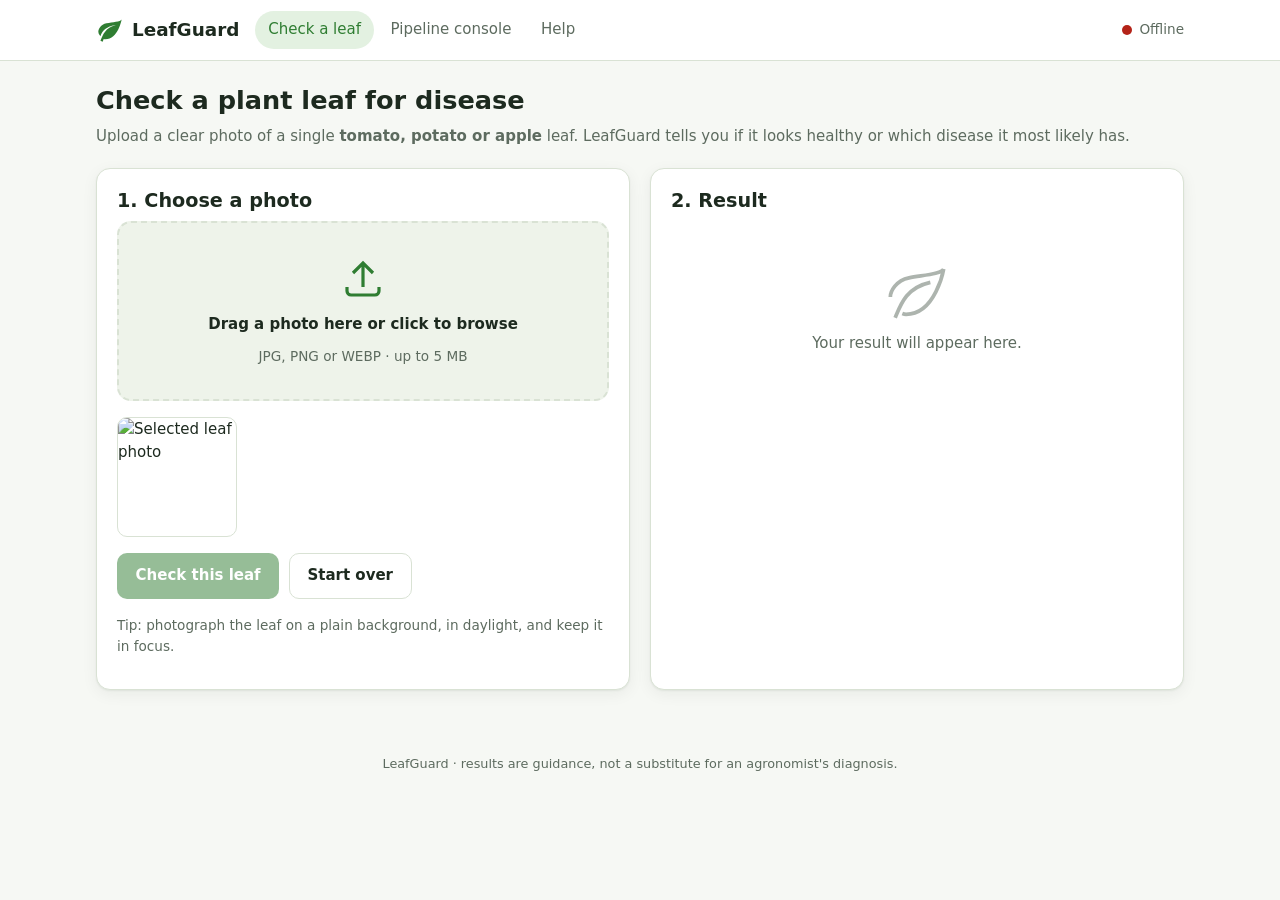
==== frontend/index.html @ 411cf530 "Day 5-8: fine-tuned model (test F1 0.966), FastAPI backend, trainer service, monitoring config, Graf" ====
<!doctype html>
<html lang="en">
<head>
  <meta charset="utf-8">
  <meta name="viewport" content="width=device-width, initial-scale=1">
  <title>LeafGuard – Check a leaf</title>
  <link rel="stylesheet" href="css/style.css">
  <link rel="icon" href="data:image/svg+xml,<svg xmlns='http://www.w3.org/2000/svg' viewBox='0 0 24 24'><path fill='%232f7d32' d='M17 8C8 10 5.9 16.2 3.8 21.3l1.9.7.9-2.3c.5.2 1 .3 1.4.3C19 20 22 3 22 3c-1 2-8 2.3-13 3.3S2 11.5 2 13.5s1.8 3.8 1.8 3.8C7 8 17 8 17 8z'/></svg>">
  <script src="config.js"></script>
  <script src="js/common.js" defer></script>
  <script src="js/diagnose.js" defer></script>
</head>
<body>
<header class="topbar">
  <div class="topbar-inner">
    <a class="logo" href="index.html" aria-label="LeafGuard home">
      <svg viewBox="0 0 24 24" aria-hidden="true"><path fill="currentColor" style="color:var(--brand)" d="M17 8C8 10 5.9 16.2 3.8 21.3l1.9.7.9-2.3c.5.2 1 .3 1.4.3C19 20 22 3 22 3c-1 2-8 2.3-13 3.3S2 11.5 2 13.5s1.8 3.8 1.8 3.8C7 8 17 8 17 8z"/></svg>
      LeafGuard
    </a>
    <nav class="nav" aria-label="Main">
      <a href="index.html" aria-current="page">Check a leaf</a>
      <a href="pipeline.html">Pipeline console</a>
      <a href="manual.html">Help</a>
    </nav>
    <div class="status-pill" role="status" aria-live="polite"><span id="api-dot" class="dot"></span><span id="api-text">Connecting…</span></div>
  </div>
</header>

<main>
  <h1>Check a plant leaf for disease</h1>
  <p class="muted">Upload a clear photo of a single <strong>tomato, potato or apple</strong> leaf. LeafGuard tells you if it looks healthy or which disease it most likely has.</p>

  <div class="grid-2" style="margin-top:1.25rem">
    <section class="card" aria-labelledby="upload-title">
      <h2 id="upload-title">1. Choose a photo</h2>
      <label id="dropzone" class="dropzone" tabindex="0" for="file-input">
        <svg viewBox="0 0 24 24" fill="none" stroke="currentColor" stroke-width="1.6" aria-hidden="true"><path d="M4 16v2a2 2 0 0 0 2 2h12a2 2 0 0 0 2-2v-2M12 4v12M7 9l5-5 5 5"/></svg>
        <strong>Drag a photo here or click to browse</strong>
        <span class="small muted">JPG, PNG or WEBP · up to 5 MB</span>
      </label>
      <input id="file-input" class="sr-only" type="file" accept="image/jpeg,image/png,image/webp">
      <div id="preview" class="preview-wrap" hidden>
        <img id="preview-img" alt="Selected leaf photo">
        <div>
          <div id="file-name" style="font-weight:600;word-break:break-all"></div>
          <div id="file-size" class="small muted"></div>
        </div>
      </div>
      <div id="upload-error" class="alert error" role="alert" hidden></div>
      <div class="actions">
        <button id="analyze-btn" class="btn" disabled>
          <span id="analyze-label">Check this leaf</span>
        </button>
        <button id="reset-btn" class="btn secondary" hidden>Start over</button>
      </div>
      <p class="small muted" style="margin-top:1rem">Tip: photograph the leaf on a plain background, in daylight, and keep it in focus.</p>
    </section>

    <section class="card" aria-labelledby="result-title" aria-live="polite">
      <h2 id="result-title">2. Result</h2>
      <div id="result-empty" class="empty">
        <svg viewBox="0 0 24 24" fill="none" stroke="currentColor" stroke-width="1.4" aria-hidden="true"><path d="M17 8C8 10 5.9 16.2 3.8 21.3M22 3s-3 17-14.1 17c-.4 0-.9-.1-1.4-.3M2 13.5C2 11.5 4 7.3 9 6.3S21 5 22 3"/></svg>
        <p>Your result will appear here.</p>
      </div>
      <div id="result" hidden>
        <div id="verdict" class="verdict">
          <div id="verdict-icon" class="icon" aria-hidden="true"></div>
          <div>
            <div id="verdict-kicker" class="small muted"></div>
            <h2 id="verdict-label"></h2>
          </div>
        </div>
        <div class="row" style="display:flex;justify-content:space-between"><span>Confidence</span><strong id="conf-text"></strong></div>
        <div class="bar" aria-hidden="true"><span id="conf-bar" style="width:0"></span></div>
        <div id="warnings"></div>

        <h3 style="margin-top:1rem">Other possibilities</h3>
        <ul id="top3" class="top3"></ul>

        <div class="images">
          <figure><img id="res-photo" alt="Your photo"><figcaption>Your photo</figcaption></figure>
          <figure id="heat-fig"><img id="res-heat" alt="Heatmap of the areas the model focused on"><figcaption>Where the model looked (red = most important)</figcaption></figure>
        </div>

        <div class="feedback">
          <h3>Was this correct?</h3>
          <p class="small muted">Your answer helps us monitor accuracy and improve the model.</p>
          <div class="actions">
            <button id="fb-yes" class="btn small">Yes, correct</button>
            <button id="fb-no" class="btn small secondary">No, it's wrong</button>
          </div>
          <div id="fb-correct" class="actions" hidden>
            <label for="fb-select" class="small">Correct answer:</label>
            <select id="fb-select"></select>
            <button id="fb-send" class="btn small">Send</button>
          </div>
          <div id="fb-msg" class="alert" hidden></div>
        </div>
        <div id="meta" class="meta"></div>
      </div>
    </section>
  </div>
</main>
<footer>LeafGuard · results are guidance, not a substitute for an agronomist's diagnosis.</footer>
</body>
</html>
---- frontend/css/style.css ----
/* LeafGuard UI – single stylesheet, light/dark aware, mobile-first. */
:root {
  --bg: #f6f8f4;
  --surface: #ffffff;
  --surface-2: #eef3ea;
  --text: #1d2a1f;
  --muted: #5d6b5f;
  --border: #d9e2d4;
  --brand: #2f7d32;
  --brand-ink: #ffffff;
  --brand-soft: #e3f1e1;
  --warn: #b45309;
  --warn-soft: #fff4e5;
  --danger: #b42318;
  --danger-soft: #fdecea;
  --ok: #1e7b34;
  --ok-soft: #e6f4ea;
  --info-soft: #e8f0fe;
  --radius: 14px;
  --shadow: 0 1px 2px rgba(20, 40, 20, .06), 0 4px 16px rgba(20, 40, 20, .06);
  color-scheme: light;
}
@media (prefers-color-scheme: dark) {
  :root {
    --bg: #121712;
    --surface: #1b221b;
    --surface-2: #232c23;
    --text: #e6eee4;
    --muted: #a3b1a2;
    --border: #2f3a2f;
    --brand: #5cb85f;
    --brand-ink: #0f1a10;
    --brand-soft: #1f3320;
    --warn: #f0a24a;
    --warn-soft: #33260f;
    --danger: #f2827a;
    --danger-soft: #3a1c1a;
    --ok: #6fcf7a;
    --ok-soft: #183320;
    --info-soft: #1c2638;
    --shadow: none;
    color-scheme: dark;
  }
}

* { box-sizing: border-box; }
body {
  margin: 0; background: var(--bg); color: var(--text);
  font: 15px/1.55 system-ui, -apple-system, "Segoe UI", Roboto, sans-serif;
}
a { color: var(--brand); }
h1, h2, h3 { line-height: 1.25; margin: 0 0 .5rem; }
h1 { font-size: 1.6rem; }
h2 { font-size: 1.2rem; }
h3 { font-size: 1rem; }
p { margin: 0 0 .75rem; }
.muted { color: var(--muted); }
.small { font-size: .85rem; }
code { background: var(--surface-2); padding: .1em .35em; border-radius: 5px; font-size: .9em; }

/* ---------- layout ---------- */
.topbar {
  position: sticky; top: 0; z-index: 10;
  background: var(--surface); border-bottom: 1px solid var(--border);
}
.topbar-inner {
  max-width: 1120px; margin: 0 auto; padding: .7rem 1rem;
  display: flex; align-items: center; gap: 1rem; flex-wrap: wrap;
}
.logo { display: flex; align-items: center; gap: .5rem; font-weight: 700; font-size: 1.15rem; color: var(--text); text-decoration: none; }
.logo svg { width: 28px; height: 28px; }
.nav { display: flex; gap: .25rem; flex-wrap: wrap; }
.nav a {
  padding: .45rem .8rem; border-radius: 999px; text-decoration: none; color: var(--muted); font-weight: 500;
}
.nav a:hover { background: var(--surface-2); color: var(--text); }
.nav a[aria-current="page"] { background: var(--brand-soft); color: var(--brand); }
.status-pill { margin-left: auto; display: flex; align-items: center; gap: .45rem; font-size: .85rem; color: var(--muted); }
.dot { width: 10px; height: 10px; border-radius: 50%; background: #999; flex: none; }
.dot.ok { background: var(--ok); }
.dot.bad { background: var(--danger); }
.dot.busy { background: var(--warn); animation: pulse 1.2s infinite; }
@keyframes pulse { 50% { opacity: .35; } }

main { max-width: 1120px; margin: 0 auto; padding: 1.5rem 1rem 3rem; }
.grid-2 { display: grid; grid-template-columns: 1fr; gap: 1.25rem; }
@media (min-width: 860px) { .grid-2 { grid-template-columns: 1fr 1fr; } }
.grid-4 { display: grid; grid-template-columns: repeat(auto-fit, minmax(170px, 1fr)); gap: 1rem; }

.card {
  background: var(--surface); border: 1px solid var(--border); border-radius: var(--radius);
  padding: 1.25rem; box-shadow: var(--shadow); min-width: 0;
}
.card + .card { margin-top: 1.25rem; }
.grid-2 > .card + .card, .grid-4 > .card + .card { margin-top: 0; }

/* ---------- buttons & forms ---------- */
.btn {
  display: inline-flex; align-items: center; justify-content: center; gap: .5rem;
  border: 1px solid transparent; border-radius: 10px; padding: .65rem 1.1rem;
  font: inherit; font-weight: 600; cursor: pointer; background: var(--brand); color: var(--brand-ink);
  min-height: 44px; transition: filter .15s, opacity .15s;
}
.btn:hover:not(:disabled) { filter: brightness(1.08); }
.btn:disabled { opacity: .5; cursor: not-allowed; }
.btn.secondary { background: var(--surface); color: var(--text); border-color: var(--border); }
.btn.danger { background: var(--danger-soft); color: var(--danger); border-color: transparent; }
.btn.small { min-height: 34px; padding: .35rem .75rem; font-size: .85rem; }
select {
  font: inherit; padding: .55rem .7rem; border-radius: 10px; border: 1px solid var(--border);
  background: var(--surface); color: var(--text); min-height: 44px; max-width: 100%;
}
.spinner {
  width: 18px; height: 18px; border: 2px solid currentColor; border-right-color: transparent;
  border-radius: 50%; animation: spin .7s linear infinite;
}
@keyframes spin { to { transform: rotate(360deg); } }

/* ---------- upload ---------- */
.dropzone {
  border: 2px dashed var(--border); border-radius: var(--radius); padding: 2rem 1rem;
  text-align: center; cursor: pointer; transition: border-color .15s, background .15s;
  display: flex; flex-direction: column; align-items: center; gap: .6rem; background: var(--surface-2);
}
.dropzone:hover, .dropzone.drag { border-color: var(--brand); background: var(--brand-soft); }
.dropzone svg { width: 48px; height: 48px; color: var(--brand); }
.dropzone:focus-visible { outline: 3px solid var(--brand); outline-offset: 2px; }
.preview-wrap { display: flex; gap: 1rem; align-items: center; margin-top: 1rem; flex-wrap: wrap; }
.preview-wrap img { width: 120px; height: 120px; object-fit: cover; border-radius: 10px; border: 1px solid var(--border); }
.actions { display: flex; gap: .6rem; flex-wrap: wrap; margin-top: 1rem; }

/* ---------- result ---------- */
.verdict { display: flex; gap: .9rem; align-items: center; padding: 1rem; border-radius: 12px; margin-bottom: 1rem; }
.verdict.healthy { background: var(--ok-soft); }
.verdict.disease { background: var(--danger-soft); }
.verdict .icon { font-size: 2rem; line-height: 1; }
.verdict h2 { margin: 0; }
.bar { height: 10px; background: var(--surface-2); border-radius: 99px; overflow: hidden; }
.bar > span { display: block; height: 100%; background: var(--brand); border-radius: 99px; transition: width .5s; }
.top3 { list-style: none; padding: 0; margin: .5rem 0 1rem; display: grid; gap: .6rem; }
.top3 li .row { display: flex; justify-content: space-between; gap: 1rem; font-size: .92rem; margin-bottom: .2rem; }
.images { display: grid; grid-template-columns: 1fr 1fr; gap: .75rem; }
.images figure { margin: 0; }
.images img { width: 100%; aspect-ratio: 1; object-fit: cover; border-radius: 10px; border: 1px solid var(--border); }
.images figcaption { font-size: .8rem; color: var(--muted); text-align: center; margin-top: .25rem; }
.alert { padding: .75rem 1rem; border-radius: 10px; margin: .5rem 0; font-size: .92rem; }
.alert.warn { background: var(--warn-soft); color: var(--warn); }
.alert.error { background: var(--danger-soft); color: var(--danger); }
.alert.ok { background: var(--ok-soft); color: var(--ok); }
.alert.info { background: var(--info-soft); }
.feedback { border-top: 1px solid var(--border); margin-top: 1rem; padding-top: 1rem; }
.feedback .actions { margin-top: .5rem; align-items: center; }
.empty { text-align: center; color: var(--muted); padding: 2.5rem 1rem; }
.empty svg { width: 64px; height: 64px; opacity: .5; }
.meta { display: flex; gap: 1rem; flex-wrap: wrap; font-size: .8rem; color: var(--muted); margin-top: .75rem; }

/* ---------- pipeline console ---------- */
.kpi .label { color: var(--muted); font-size: .8rem; text-transform: uppercase; letter-spacing: .04em; }
.kpi .value { font-size: 1.5rem; font-weight: 700; margin-top: .2rem; }
.dag { display: flex; align-items: stretch; gap: 0; overflow-x: auto; padding: .5rem 0 1rem; }
.stage {
  flex: 1 0 120px; border: 1px solid var(--border); border-radius: 12px; padding: .75rem; text-align: center;
  background: var(--surface-2); position: relative;
}
.stage .name { font-weight: 600; }
.stage .tool { font-size: .75rem; color: var(--muted); }
.stage .time { font-size: .8rem; margin-top: .3rem; }
.stage.done { border-color: var(--ok); }
.stage.running { border-color: var(--warn); background: var(--warn-soft); }
.arrow { flex: 0 0 28px; display: flex; align-items: center; justify-content: center; color: var(--muted); }
.table-wrap { overflow-x: auto; }
table { width: 100%; border-collapse: collapse; font-size: .9rem; }
th, td { text-align: left; padding: .55rem .6rem; border-bottom: 1px solid var(--border); white-space: nowrap; }
th { color: var(--muted); font-weight: 600; font-size: .8rem; text-transform: uppercase; letter-spacing: .03em; }
.badge { display: inline-block; padding: .1rem .55rem; border-radius: 99px; font-size: .78rem; font-weight: 600; }
.badge.ok { background: var(--ok-soft); color: var(--ok); }
.badge.bad { background: var(--danger-soft); color: var(--danger); }
.badge.warn { background: var(--warn-soft); color: var(--warn); }
.badge.neutral { background: var(--surface-2); color: var(--muted); }
.log {
  background: #0f140f; color: #cfe8cf; border-radius: 10px; padding: .75rem; font: 12px/1.45 ui-monospace, monospace;
  max-height: 260px; overflow: auto; white-space: pre-wrap; word-break: break-word;
}
.links { display: grid; grid-template-columns: repeat(auto-fit, minmax(200px, 1fr)); gap: .75rem; }
.links a {
  display: block; padding: .9rem 1rem; border: 1px solid var(--border); border-radius: 12px; text-decoration: none;
  color: var(--text); background: var(--surface-2);
}
.links a:hover { border-color: var(--brand); }
.links a span { display: block; font-size: .8rem; color: var(--muted); }
iframe.grafana { width: 100%; height: 640px; border: 1px solid var(--border); border-radius: 12px; background: var(--surface); }
.drift-row { display: flex; justify-content: space-between; align-items: center; padding: .4rem 0; border-bottom: 1px solid var(--border); }

/* ---------- manual ---------- */
.manual { max-width: 780px; }
.manual h2 { margin-top: 2rem; }
.manual ol li, .manual ul li { margin-bottom: .4rem; }
.steps { counter-reset: s; list-style: none; padding: 0; }
.steps li { counter-increment: s; padding-left: 2.6rem; position: relative; margin-bottom: 1rem; }
.steps li::before {
  content: counter(s); position: absolute; left: 0; top: 0; width: 1.9rem; height: 1.9rem; border-radius: 50%;
  background: var(--brand); color: var(--brand-ink); display: grid; place-items: center; font-weight: 700;
}
footer { text-align: center; color: var(--muted); font-size: .8rem; padding: 1rem; }
.sr-only { position: absolute; width: 1px; height: 1px; overflow: hidden; clip: rect(0 0 0 0); }
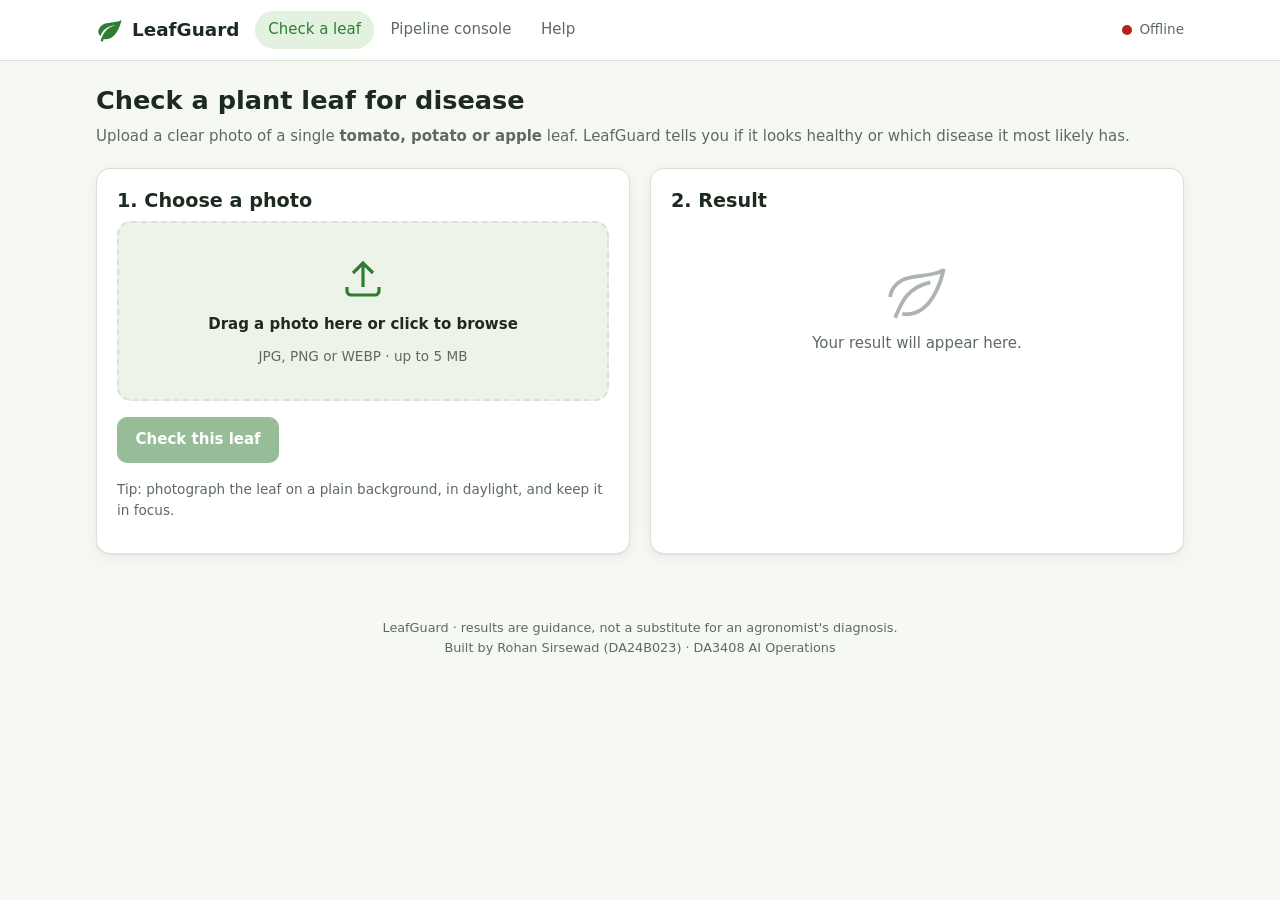
==== commit 75b90a02: "Feedback-labelled uploads become training data (import + dvc add before retrain); persistent encrypt" ====
--- a/frontend/index.html
+++ b/frontend/index.html
@@ -101,6 +101,6 @@
     </section>
   </div>
 </main>
-<footer>LeafGuard · results are guidance, not a substitute for an agronomist's diagnosis.</footer>
+<footer>LeafGuard · results are guidance, not a substitute for an agronomist's diagnosis.<br>Built by Rohan Sirsewad (DA24B023) · DA3408 AI Operations</footer>
 </body>
 </html>
--- a/frontend/css/style.css
+++ b/frontend/css/style.css
@@ -44,6 +44,7 @@
 }
 
 * { box-sizing: border-box; }
+[hidden] { display: none !important; }  /* class display rules must not override the hidden attribute */
 body {
   margin: 0; background: var(--bg); color: var(--text);
   font: 15px/1.55 system-ui, -apple-system, "Segoe UI", Roboto, sans-serif;
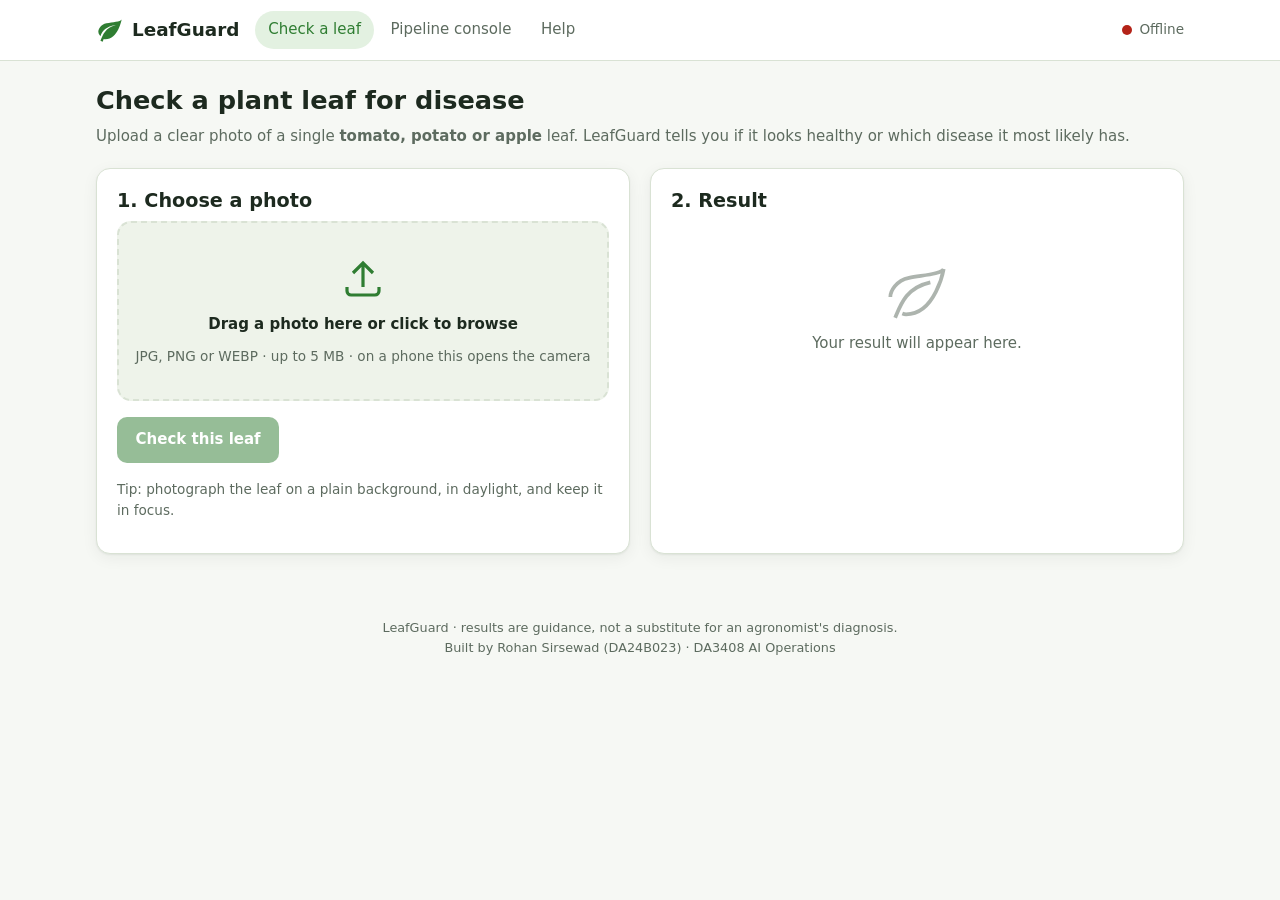
==== commit 4830ae15: "Non-leaf photo check, phone camera capture, data download script; fix augmentation deadlock in DataL" ====
--- a/frontend/index.html
+++ b/frontend/index.html
@@ -36,9 +36,9 @@
       <label id="dropzone" class="dropzone" tabindex="0" for="file-input">
         <svg viewBox="0 0 24 24" fill="none" stroke="currentColor" stroke-width="1.6" aria-hidden="true"><path d="M4 16v2a2 2 0 0 0 2 2h12a2 2 0 0 0 2-2v-2M12 4v12M7 9l5-5 5 5"/></svg>
         <strong>Drag a photo here or click to browse</strong>
-        <span class="small muted">JPG, PNG or WEBP · up to 5 MB</span>
+        <span class="small muted">JPG, PNG or WEBP · up to 5 MB · on a phone this opens the camera</span>
       </label>
-      <input id="file-input" class="sr-only" type="file" accept="image/jpeg,image/png,image/webp">
+      <input id="file-input" class="sr-only" type="file" accept="image/jpeg,image/png,image/webp" capture="environment">
       <div id="preview" class="preview-wrap" hidden>
         <img id="preview-img" alt="Selected leaf photo">
         <div>
--- a/frontend/css/style.css
+++ b/frontend/css/style.css
@@ -134,6 +134,7 @@
 .verdict { display: flex; gap: .9rem; align-items: center; padding: 1rem; border-radius: 12px; margin-bottom: 1rem; }
 .verdict.healthy { background: var(--ok-soft); }
 .verdict.disease { background: var(--danger-soft); }
+.verdict.unknown { background: var(--warn-soft); }
 .verdict .icon { font-size: 2rem; line-height: 1; }
 .verdict h2 { margin: 0; }
 .bar { height: 10px; background: var(--surface-2); border-radius: 99px; overflow: hidden; }
